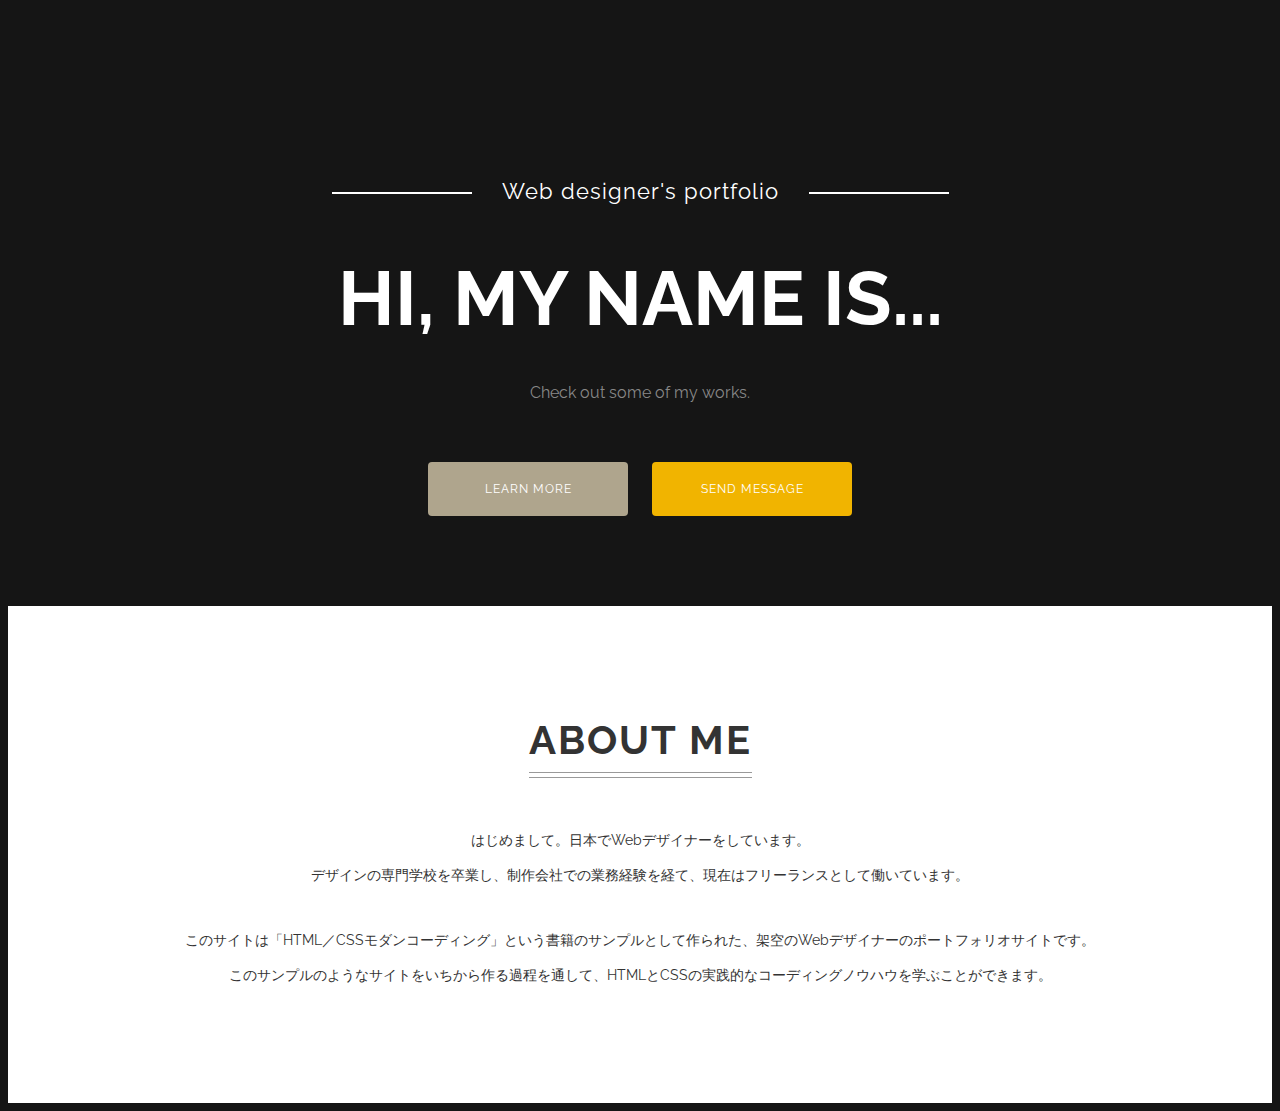
==== single-layout/index.html @ c05d2588 "ヘッダー、セクション1のコーディング" ====
<!DOCTYPE html>
<html lang="ja">

<head>
	<meta charset="UTF-8">
	<meta name="viewport" content="width=device-width, initial-scale=1.0">
	<title>シングルページレイアウト</title>
	<link href="https://fonts.googleapis.com/css?family=Raleway:400,700&display=swap" rel="stylesheet">
	<link rel="stylesheet" href="css/normalize.css">
	<link rel="stylesheet" href="css/style.css">
</head>

<body>
	<header class="header">
		<p class="site-title-sub">Web designer's portfolio</p>
		<h1 class="site-title">HI, MY NAME IS...</h1>
		<p class="site-desc">Check out some of my works.</p>
		<div class="buttons">
			<a href="#about" class="button">LEARN MORE</a>
			<a href="#contact" class="button button-showy">SEND MESSAGE</a>
		</div>
	</header>
	<section class="about" id="about">
		<h2 class="heading">ABOUT ME</h2>
		<p class="about-text">
			はじめまして。日本でWebデザイナーをしています。<br>
			デザインの専門学校を卒業し、制作会社での業務経験を経て、現在はフリーランスとして働いています。
		</p>
		<p class="about-text">
			このサイトは「HTML／CSSモダンコーディング」という書籍のサンプルとして作られた、架空のWebデザイナーのポートフォリオサイトです。<br>
			このサンプルのようなサイトをいちから作る過程を通して、HTMLとCSSの実践的なコーディングノウハウを学ぶことができます。
		</p>
	</section>
	<section class="works"></section>
	<section class="skills"></section>
	<section class="contact" id="contact"></section>
	<footer class="footer"></footer>
</body>

</html>
---- single-layout/css/style.css ----
@charset "UTF-8";

html {
  font-size: 62.5%;
}

body {
  background: #151515 url(../images/bg.png) no-repeat fixed left bottom;
  background-size: cover;
  color: #fff;
  text-align: center;
  font-size: 1.4rem;
  font-family: Raleway, "Hiragino Kaku Gothic ProN", Meiryo, sans-serif;
}

*,
*::before,
*::after {
  box-sizing: border-box;
}

/*-------
ヘッダー
--------*/
.header {
  padding: 170px 30px 80px;
}

.site-title-sub {
  margin: 0 0 30px;
  letter-spacing: 1px;
  font-size: 2.2rem;
}

.site-title-sub::before,
.site-title-sub::after {
  content: "";
  display: inline-block;
  width: 140px;
  height: 2px;
  margin: 0 30px;
  background-color: #fff;
  vertical-align: middle;
}

.site-title {
  margin: 50px 0 40px;
  font-size: 7.6rem;
}

.site-desc {
  margin-bottom: 50px;
  color: #888;
  font-size: 1.6rem;
}

.button {
  display: inline-block;
  width: 200px;
  padding: 20px;
  border-radius: 4px;
  background-color: #afa58d;
  color: #fff;
  text-decoration: none;
  letter-spacing: 1px;
  font-size: 1.2rem;
}

.button:hover {
  opacity: 0.9;
}

.button-showy {
  background-color: #f1b400;
}

.buttons .button {
  margin: 10px;
}

/*-------
ABOUT ME
--------*/
.about {
  padding: 80px 30px;
  background-color: #fff;
  color: #333;
}

.heading {
  position: relative;
  display: inline-block;
  margin: 30px 0 15px;
  padding-bottom: 15px;
  letter-spacing: 2px;
  font-size: 4rem;
}

.heading::before,
.heading::after {
  content: "";
  position: absolute;
  right: 0;
  bottom: 0;
  left: 0;
  border-bottom: 1px solid #999;
}

.heading::before {
  bottom: 5px;
}

.about-text {
  margin: 30px 0;
  line-height: 2.5;
}
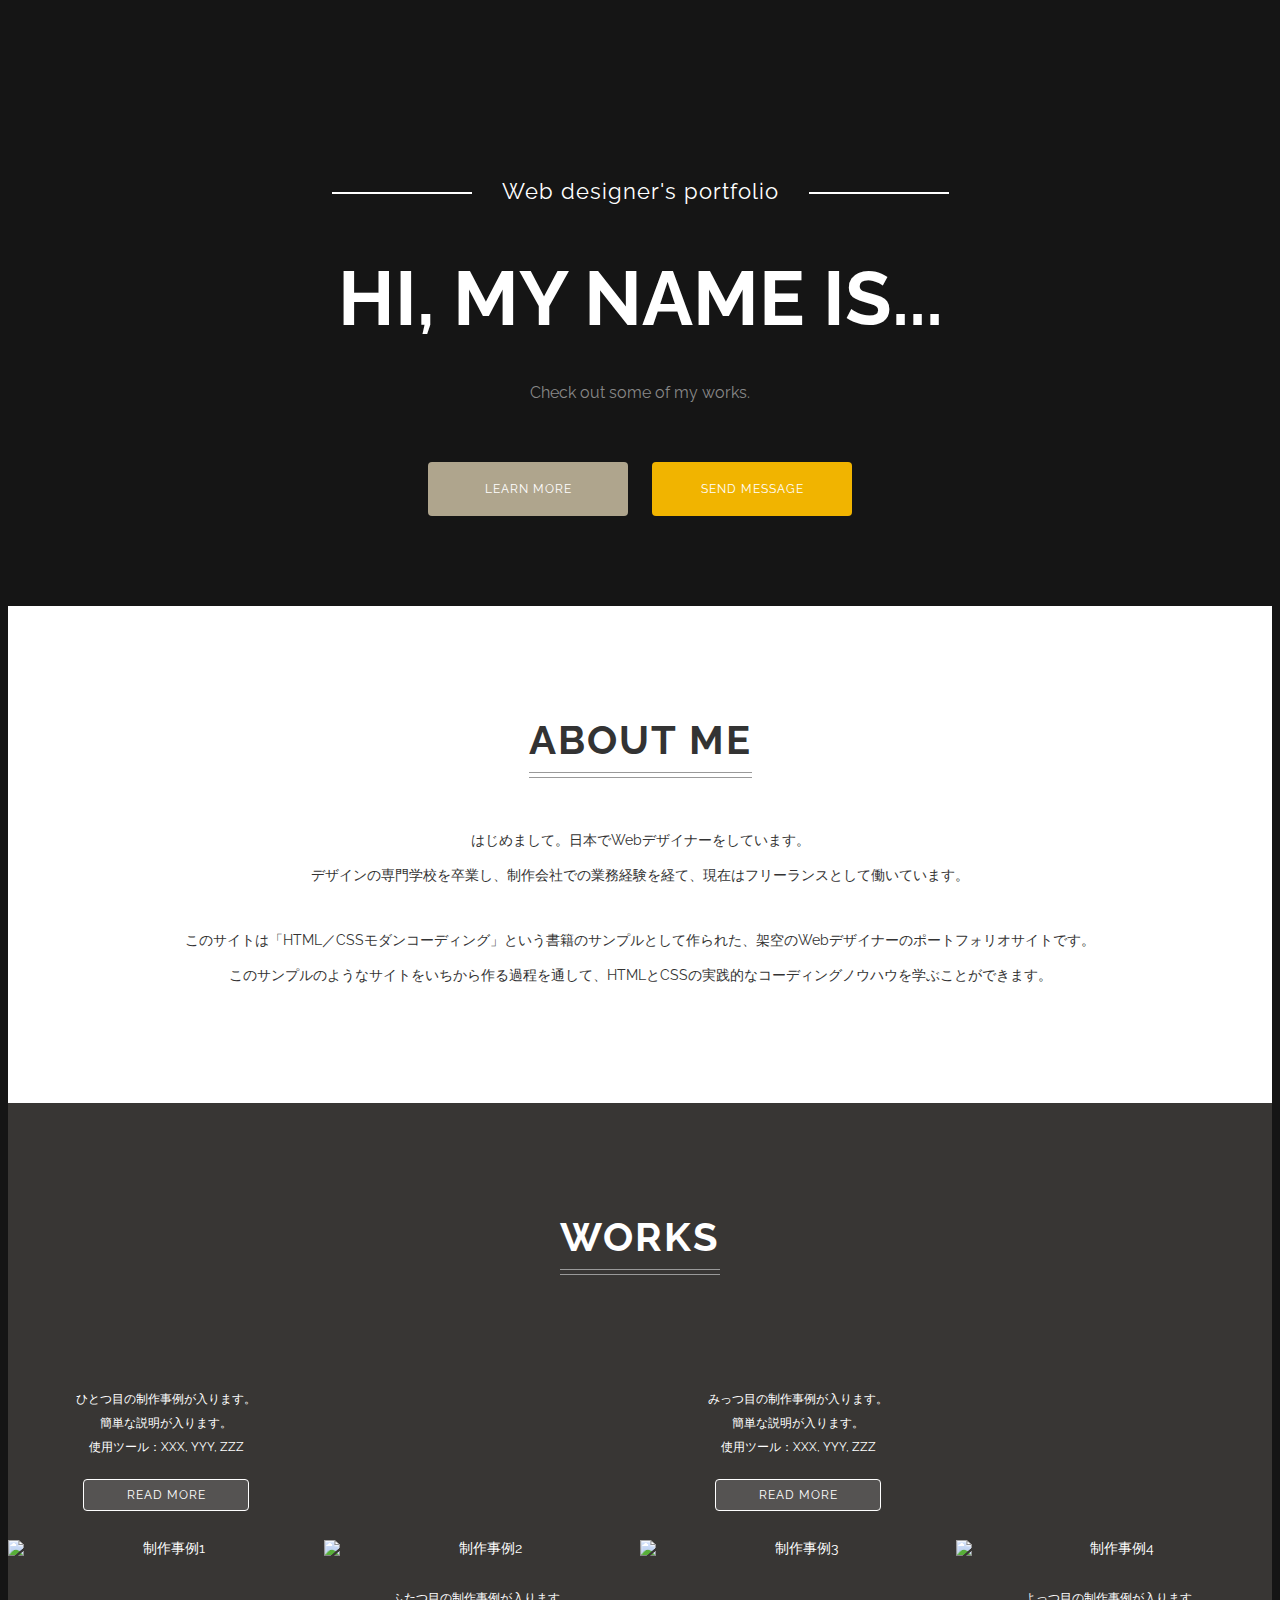
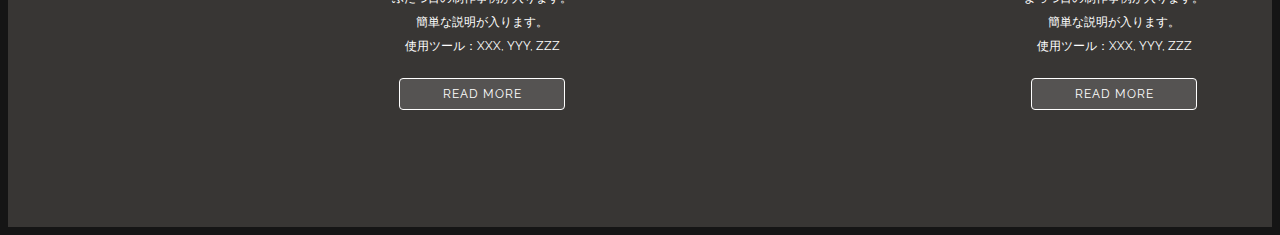
==== commit d5bf2bc8: "セクション2のコーディング" ====
--- a/single-layout/index.html
+++ b/single-layout/index.html
@@ -31,7 +31,63 @@
 			このサンプルのようなサイトをいちから作る過程を通して、HTMLとCSSの実践的なコーディングノウハウを学ぶことができます。
 		</p>
 	</section>
-	<section class="works"></section>
+	<section class="works">
+		<h2 class="heading">WORKS</h2>
+		<div class="works-wrapper">
+			<div class="work-box tree">
+				<img src="images/tree.jpg" alt="制作事例1" class="work-image">
+				<div class="work-desc">
+					<div class="work-desc-inner">
+						<p class="work-text">
+							ひとつ目の制作事例が入ります。<br>
+							簡単な説明が入ります。<br>
+							使用ツール：XXX, YYY, ZZZ<br>
+							<a href="#" class="button button-ghost">READ MORE</a>
+						</p>
+					</div>
+				</div>
+			</div>
+			<div class="work-box building">
+				<img src="images/building.jpg" alt="制作事例2" class="work-image">
+				<div class="work-desc">
+					<div class="work-desc-inner">
+						<p class="work-text">
+							ふたつ目の制作事例が入ります。<br>
+							簡単な説明が入ります。<br>
+							使用ツール：XXX, YYY, ZZZ<br>
+							<a href="#" class="button button-ghost">READ MORE</a>
+						</p>
+					</div>
+				</div>
+			</div>
+			<div class="work-box lake">
+				<img src="images/lake.jpg" alt="制作事例3" class="work-image">
+				<div class="work-desc">
+					<div class="work-desc-inner">
+						<p class="work-text">
+							みっつ目の制作事例が入ります。<br>
+							簡単な説明が入ります。<br>
+							使用ツール：XXX, YYY, ZZZ<br>
+							<a href="#" class="button button-ghost">READ MORE</a>
+						</p>
+					</div>
+				</div>
+			</div>
+			<div class="work-box sky">
+				<img src="images/sky.jpg" alt="制作事例4" class="work-image">
+				<div class="work-desc">
+					<div class="work-desc-inner">
+						<p class="work-text">
+							よっつ目の制作事例が入ります。<br>
+							簡単な説明が入ります。<br>
+							使用ツール：XXX, YYY, ZZZ<br>
+							<a href="#" class="button button-ghost">READ MORE</a>
+						</p>
+					</div>
+				</div>
+			</div>
+		</div>
+	</section>
 	<section class="skills"></section>
 	<section class="contact" id="contact"></section>
 	<footer class="footer"></footer>
--- a/single-layout/css/style.css
+++ b/single-layout/css/style.css
@@ -114,3 +114,102 @@
   margin: 30px 0;
   line-height: 2.5;
 }
+
+/*-------
+WORKS
+--------*/
+.works {
+  background-color: #383634;
+  padding: 80px 0;
+}
+
+.works-wrapper {
+  display: table;
+  width: 100%;
+  margin-top: 60px;
+  table-layout: fixed;
+}
+
+.work-box {
+  position: relative;
+  display: table-cell;
+}
+
+.work-box::after {
+  content: "";
+  position: absolute;
+  top: 50%;
+  left: 0;
+  width: 100%;
+  height: 50%;
+  background: no-repeat;
+  background-size: 100% 100%;
+  opacity: 0.2;
+  transform: scaleY(-1);
+}
+
+.work-box.tree::after {
+  background-image: url(../images/tree.jpg);
+}
+
+.work-box.building::after {
+  background-image: url(../images/building.jpg);
+}
+
+.work-box.lake::after {
+  background-image: url(../images/lake.jpg);
+}
+
+.work-box.sky::after {
+  background-image: url(../images/sky.jpg);
+}
+
+.work-image {
+  display: block;
+  width: 100%;
+  margin: 0 0 60%;
+}
+
+.work-box:nth-child(odd) .work-image {
+  margin: 60% 0 0;
+}
+
+.work-box:nth-child(odd) .work-desc,
+.work-box:nth-child(odd)::after {
+  top: 0;
+}
+
+.work-desc {
+  position: absolute;
+  top: 50%;
+  left: 0;
+  z-index: 1;
+  width: 100%;
+  height: 50%;
+  overflow-y: auto;
+}
+
+.work-desc-inner {
+  display: table;
+  width: 100%;
+  height: 100%;
+  padding: 20px;
+}
+
+.work-text {
+  display: table-cell;
+  vertical-align: middle;
+  font-size: 1.2rem;
+  line-height: 2;
+}
+
+.work-text .button {
+  width: 60%;
+  margin-top: 20px;
+  padding: 3px;
+}
+
+.button-ghost {
+  border: 1px solid #fff;
+  background-color: rgba(255, 255, 255, 0.15);
+}
